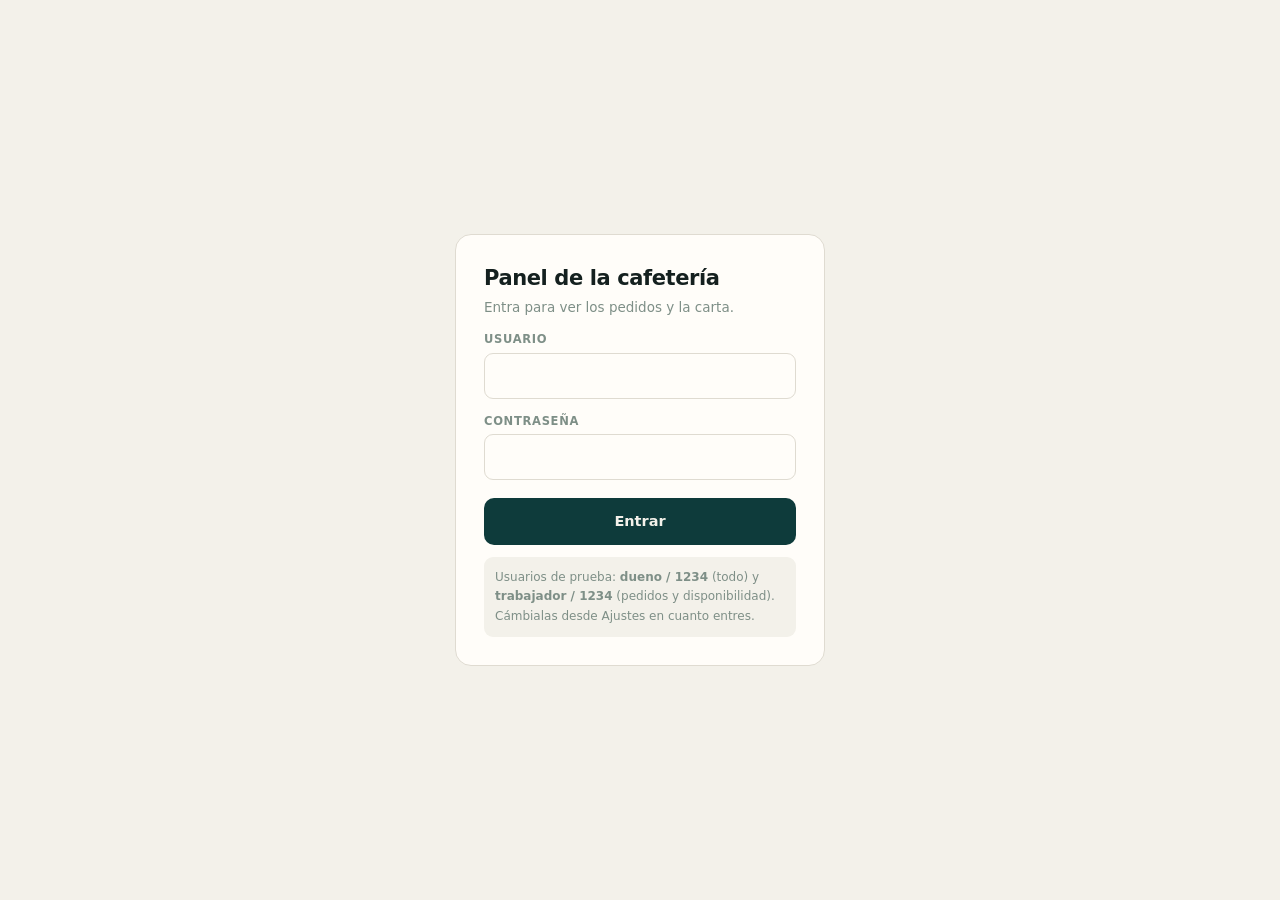
==== admin.html @ 5972f3ab "Carta y pedidos por QR para cafetería Cliente sin login (mesa desde el QR, carrito, dividir cuenta a" ====
<!DOCTYPE html>
<html lang="es">
<head>
<meta charset="utf-8">
<meta name="viewport" content="width=device-width,initial-scale=1,viewport-fit=cover">
<meta name="theme-color" content="#0E3B3B">
<meta name="robots" content="noindex">
<title>Panel · Cafetería</title>
<link rel="icon" href="data:image/svg+xml,<svg xmlns='http://www.w3.org/2000/svg' viewBox='0 0 100 100'><text y='.9em' font-size='90'>📋</text></svg>">
<style>
*{box-sizing:border-box;-webkit-tap-highlight-color:transparent;margin:0;padding:0}
:root{
  --bone:#F3F1EA; --ink:#14201F; --petrol:#0E3B3B; --mamey:#D8552A; --sage:#7E8F87;
  --line:#DFDBD1; --card:#FFFDF9; --ok:#2F6B4F; --warn:#C98A14; --bad:#B23A2A;
}
body.dark{--bone:#101715;--ink:#E8EDEA;--petrol:#0B2B2B;--sage:#8FA39B;--line:#243029;--card:#17201D}
body{background:var(--bone);color:var(--ink);
  font:15px/1.45 system-ui,-apple-system,"Segoe UI",Roboto,sans-serif;padding-bottom:86px}
button,input,select,textarea{font:inherit;color:inherit}
button{background:none;border:0;cursor:pointer}
input,select,textarea{width:100%;padding:11px 12px;border:1px solid var(--line);border-radius:9px;
  background:var(--card)}
label{display:block;font-size:11.5px;font-weight:700;color:var(--sage);margin:14px 0 5px;
  letter-spacing:.7px;text-transform:uppercase}
.hide{display:none!important}
:focus-visible{outline:2.5px solid var(--mamey);outline-offset:2px}

header{position:sticky;top:0;z-index:30;background:var(--petrol);color:#F3F1EA;
  padding:calc(11px + env(safe-area-inset-top)) 14px 11px;display:flex;align-items:center;gap:10px}
header h1{font-size:16px;font-weight:650;flex:1;letter-spacing:-.2px}
header .who{font-size:11px;color:#BFD4CE}
.hb{width:35px;height:35px;border-radius:9px;background:#ffffff14;display:grid;place-items:center;font-size:15px}
.wrap{padding:16px;max-width:900px;margin:0 auto}
.card{background:var(--card);border:1px solid var(--line);border-radius:12px;padding:16px;margin-bottom:12px}
h2{font-size:12px;font-weight:700;letter-spacing:1.2px;text-transform:uppercase;color:var(--petrol);margin-bottom:12px}
body.dark h2{color:#7FBDAE}

.kpis{display:grid;grid-template-columns:1fr 1fr;gap:10px;margin-bottom:12px}
.kpi{background:var(--card);border:1px solid var(--line);border-radius:12px;padding:14px}
.kpi b{display:block;font-size:27px;font-weight:740;letter-spacing:-1px;font-variant-numeric:tabular-nums;line-height:1.1}
.kpi span{font-size:10.5px;color:var(--sage);text-transform:uppercase;font-weight:700;letter-spacing:.8px}
.kpi.money b{color:var(--mamey);font-size:21px}

.b{padding:13px;border-radius:10px;font-weight:620;text-align:center;display:block;width:100%;font-size:14.5px}
.b.pri{background:var(--petrol);color:#F3F1EA}
.b.go{background:var(--mamey);color:#fff}
.b.ok{background:var(--ok);color:#fff}
.b.warn{background:var(--warn);color:#fff}
.b.sec{background:var(--bone);border:1px solid var(--line)}
.b.bad{background:var(--bad);color:#fff}
.row{display:flex;gap:9px}.row>*{flex:1}

/* PEDIDOS */
.ped{background:var(--card);border:1px solid var(--line);border-left:5px solid var(--sage);
  border-radius:11px;margin-bottom:10px;overflow:hidden}
.ped.nuevo{border-left-color:var(--bad)} .ped.preparando{border-left-color:var(--warn)}
.ped.listo{border-left-color:var(--ok)}  .ped.entregado{border-left-color:#B9B3A8;opacity:.6}
.ph{padding:13px 14px;display:flex;align-items:center;gap:11px}
.ph .m{font-size:17px;font-weight:720;letter-spacing:-.3px}
.ph .t{font-size:11.5px;color:var(--sage);margin-top:1px}
.st{margin-left:auto;font-size:10.5px;font-weight:750;padding:4px 9px;border-radius:5px;
  text-transform:uppercase;letter-spacing:.6px}
.st.nuevo{background:#B23A2A1a;color:var(--bad)} .st.preparando{background:#C98A141a;color:#8A5E07}
.st.listo{background:#2F6B4F1a;color:var(--ok)}  .st.entregado{background:#8881;color:var(--sage)}
.pb{padding:0 14px 14px}
.li{display:flex;justify-content:space-between;gap:10px;font-size:13.5px;padding:3px 0;
  font-variant-numeric:tabular-nums}
.cta{margin-top:9px;padding:10px 11px;background:var(--bone);border-radius:9px}
.cta>b{font-size:12.5px;display:block;margin-bottom:4px}
.tt{display:flex;justify-content:space-between;font-weight:740;font-size:18px;margin-top:11px;
  padding-top:10px;border-top:2px solid var(--line);font-variant-numeric:tabular-nums}

/* PRODUCTOS */
.pr{display:flex;gap:11px;align-items:center;background:var(--card);border:1px solid var(--line);
  border-radius:10px;padding:10px;margin-bottom:8px}
.pr .th{width:44px;height:44px;border-radius:9px;background:var(--bone);display:grid;place-items:center;
  font-size:21px;overflow:hidden;flex:0 0 auto}
.pr .th img{width:100%;height:100%;object-fit:cover}
.pr .in{flex:1;min-width:0}
.pr .in b{display:block;font-size:14px;font-weight:600;white-space:nowrap;overflow:hidden;text-overflow:ellipsis}
.pr .in span{font-size:12px;color:var(--sage);font-variant-numeric:tabular-nums}
.sw{width:46px;height:27px;border-radius:99px;background:#CBC7BD;position:relative;flex:0 0 auto;transition:.18s}
.sw.on{background:var(--ok)}
.sw i{position:absolute;top:3px;left:3px;width:21px;height:21px;border-radius:50%;background:#fff;transition:.18s}
.sw.on i{left:22px}
.mini{width:34px;height:34px;border-radius:9px;background:var(--bone);display:grid;place-items:center;flex:0 0 auto}
.grp{font-size:11.5px;font-weight:700;letter-spacing:1px;text-transform:uppercase;color:var(--sage);
  margin:18px 0 8px}

/* LOGIN */
.login{position:fixed;inset:0;z-index:100;background:var(--bone);display:grid;place-items:center;padding:22px}
.login .box{background:var(--card);border:1px solid var(--line);border-radius:16px;padding:28px;width:100%;max-width:370px}
.login h2{font-size:21px;font-weight:720;letter-spacing:-.4px;text-transform:none;margin:0 0 4px;color:var(--ink)}
.login p{color:var(--sage);font-size:13.5px;margin-bottom:6px}
.err{background:#B23A2A14;color:var(--bad);padding:10px;border-radius:9px;font-size:13px;margin-top:12px}
.note{font-size:12px;color:var(--sage);background:var(--bone);padding:11px;border-radius:9px;margin-top:12px;line-height:1.6}

nav{position:fixed;bottom:0;left:0;right:0;background:var(--card);border-top:1px solid var(--line);
  display:flex;z-index:30;padding-bottom:env(safe-area-inset-bottom)}
nav button{flex:1;padding:9px 2px;font-size:9.5px;color:var(--sage);display:flex;flex-direction:column;
  align-items:center;gap:3px;font-weight:650;letter-spacing:.2px}
nav button i{font-size:18px;font-style:normal}
nav button.on{color:var(--mamey)}

.ov{position:fixed;inset:0;background:#14201FA6;z-index:89}
.sheetw{position:fixed;inset:0;z-index:90;display:flex;align-items:flex-end;justify-content:center;
  pointer-events:none}
.sheet{pointer-events:auto;background:var(--card);width:100%;max-width:560px;border-radius:16px 16px 0 0;
  padding:22px 18px calc(22px + env(safe-area-inset-bottom));max-height:92vh;overflow-y:auto}
.sheet h3{font-size:19px;font-weight:700;margin-bottom:6px}
.chips{display:flex;flex-wrap:wrap;gap:7px;margin-top:8px}
.cc{padding:7px 11px;border-radius:7px;background:var(--bone);font-size:13px;display:flex;gap:8px;align-items:center}
.toast{position:fixed;left:50%;bottom:98px;transform:translateX(-50%);background:var(--ink);color:var(--bone);
  padding:11px 18px;border-radius:9px;z-index:200;font-size:13.5px;box-shadow:0 6px 20px #0004}
body.dark .toast{background:#E8EDEA;color:#101715}

.qrgrid{display:grid;grid-template-columns:repeat(auto-fill,minmax(148px,1fr));gap:12px}
.qrc{background:#fff;color:#000;border:2px solid #111;border-radius:10px;padding:13px;text-align:center}
.qrc img{width:100%;max-width:138px;margin:0 auto}
.qrc b{display:block;font-size:16px;font-weight:750;margin-top:7px;letter-spacing:-.3px}
.qrc em{font-style:normal;display:block;font-size:10.5px;color:#444;margin-top:3px}
.qrc small{display:block;font-size:8.5px;color:#888;word-break:break-all;margin-top:5px}
@media print{
  body{background:#fff;padding:0}
  header,nav,.noprint{display:none!important}
  .wrap{padding:0;max-width:none}
  .qrgrid{grid-template-columns:repeat(2,1fr);gap:16px}
  .qrc{break-inside:avoid;page-break-inside:avoid}
}
</style>
</head>
<body>

<div class="login" id="login">
  <div class="box">
    <h2>Panel de la cafetería</h2>
    <p>Entra para ver los pedidos y la carta.</p>
    <label for="lu">Usuario</label><input id="lu" autocapitalize="none" autocomplete="username">
    <label for="lp">Contraseña</label><input id="lp" type="password" autocomplete="current-password">
    <div style="height:18px"></div>
    <button class="b pri" onclick="entrar()" id="lbtn">Entrar</button>
    <div class="err hide" id="lerr"></div>
    <div class="note">Usuarios de prueba: <b>dueno / 1234</b> (todo) y <b>trabajador / 1234</b> (pedidos y disponibilidad).
    Cámbialas desde Ajustes en cuanto entres.</div>
  </div>
</div>

<header class="hide" id="hdr">
  <div>
    <h1 id="htitle">Pedidos</h1>
    <div class="who" id="hwho"></div>
  </div>
  <button class="hb" onclick="modoOscuro()" aria-label="Modo oscuro">◐</button>
  <button class="hb" onclick="salir()" aria-label="Salir">⏻</button>
</header>

<div class="wrap hide" id="app"></div>
<nav class="hide" id="nav"></nav>
<div id="capas"></div>

<script src="config.js"></script>
<script>
let CFG={},CATS=[],PROD=[],PED=[],MESAS=[],USER=cache.get('user',null);
let tab='pedidos',timer=null;
const cup=n=>Math.round(n||0).toLocaleString('es-CU')+' CUP';
const esc=s=>String(s||'').replace(/[&<>"]/g,m=>({'&':'&amp;','<':'&lt;','>':'&gt;','"':'&quot;'}[m]));
const dueno=()=>USER&&USER.rol==='dueño';
const app=()=>document.getElementById('app');
if(cache.get('dark',false))document.body.classList.add('dark');

/* ═══════════ LOGIN ═══════════ */
async function entrar(){
  const u=document.getElementById('lu').value.trim(),p=document.getElementById('lp').value;
  const e=document.getElementById('lerr'),b=document.getElementById('lbtn');
  e.classList.add('hide');b.textContent='Entrando…';b.disabled=true;
  try{
    const r=await api.rpc('login_admin',{p_usuario:u,p_pass:p});
    if(!r||!r.length){e.textContent='Usuario o contraseña incorrectos.';e.classList.remove('hide');return}
    USER={u:r[0].usuario,rol:r[0].rol,p};cache.set('user',USER);arranca();
  }catch(err){
    const g=cache.get('user',null);
    if(g&&g.u.toLowerCase()===u.toLowerCase()&&g.p===p){USER=g;arranca();toast('Entraste sin conexión')}
    else{e.textContent='No hay conexión y no hay sesión guardada en este equipo.';e.classList.remove('hide')}
  }finally{b.textContent='Entrar';b.disabled=false}
}
function salir(){if(confirm('¿Cerrar sesión?')){cache.del('user');location.reload()}}
function modoOscuro(){document.body.classList.toggle('dark');cache.set('dark',document.body.classList.contains('dark'))}
document.getElementById('lp').addEventListener('keydown',e=>{if(e.key==='Enter')entrar()});

async function arranca(){
  document.getElementById('login').classList.add('hide');
  ['hdr','app','nav'].forEach(i=>document.getElementById(i).classList.remove('hide'));
  document.getElementById('hwho').textContent=USER.u+' · '+USER.rol;
  await bajar();
  ir(dueno()?'inicio':'pedidos');
  clearInterval(timer);
  timer=setInterval(()=>{if(document.visibilityState==='visible'&&navigator.onLine)refrescar()},6000);
}
async function bajar(){
  try{
    const [c,ct,pr,pd,ms]=await Promise.all([
      api.get('config?id=eq.1&select=datos'),
      api.get('categorias?select=nombre&order=orden'),
      api.get('productos?select=id,nombre,descripcion,precio,precio2,categoria,emoji,disponible,orden,img_v&order=categoria,orden'),
      api.get('pedidos?select=*&order=creado.desc&limit=80'),
      api.get('mesas?select=*&order=n')
    ]);
    CFG=c[0]?c[0].datos:{};CATS=ct.map(x=>x.nombre);PROD=pr;PED=pd;MESAS=ms;
    cache.set('a_cfg',CFG);cache.set('a_cats',CATS);cache.set('a_prod',PROD);cache.set('a_mesas',MESAS);
    return true;
  }catch(e){
    CFG=cache.get('a_cfg',{});CATS=cache.get('a_cats',[]);PROD=cache.get('a_prod',[]);MESAS=cache.get('a_mesas',[]);
    return false;
  }
}
async function refrescar(){
  try{PED=await api.get('pedidos?select=*&order=creado.desc&limit=80');if(tab==='pedidos'||tab==='inicio')dibuja()}catch(e){}
}
function nav(){
  const items=dueno()
    ?[['inicio','◉','Inicio'],['pedidos','🧾','Pedidos'],['carta','📋','Carta'],['tienda','⚙','Ajustes'],['qrs','▦','Mesas']]
    :[['pedidos','🧾','Pedidos'],['carta','📋','Disponible']];
  document.getElementById('nav').innerHTML=items.map(([k,i,t])=>
    '<button class="'+(tab===k?'on':'')+'" onclick="ir(\''+k+'\')"><i>'+i+'</i>'+t+'</button>').join('');
}
function ir(t){tab=t;nav();dibuja();scrollTo(0,0)}
function dibuja(){
  const T={inicio:'Resumen de hoy',pedidos:'Pedidos en vivo',carta:dueno()?'Carta':'Disponibilidad',
           tienda:'Ajustes',qrs:'Mesas y QR'};
  document.getElementById('htitle').textContent=T[tab]||'';
  ({inicio:vInicio,pedidos:vPedidos,carta:vCarta,tienda:vTienda,qrs:vQRs})[tab]();
}

/* ═══════════ INICIO ═══════════ */
const esHoy=p=>new Date(p.creado).toDateString()===new Date().toDateString();
function vInicio(){
  const hoy=PED.filter(esHoy);
  const vendido=hoy.reduce((a,p)=>a+ +p.total,0);
  const agot=PROD.filter(p=>!p.disponible);
  const act=PED.filter(p=>p.estado!=='entregado');
  const c={};hoy.forEach(p=>(p.items||[]).forEach(i=>c[i.n]=(c[i.n]||0)+i.q));
  const top=Object.entries(c).sort((a,b)=>b[1]-a[1]).slice(0,6);
  app().innerHTML=
  '<div class="kpis">'+
   '<div class="kpi"><span>Pedidos hoy</span><b>'+hoy.length+'</b></div>'+
   '<div class="kpi money"><span>Vendido hoy</span><b>'+cup(vendido)+'</b></div>'+
   '<div class="kpi"><span>Sin entregar</span><b>'+act.length+'</b></div>'+
   '<div class="kpi"><span>Agotados</span><b>'+agot.length+'</b></div>'+
  '</div>'+
  (CFG.tasa>0?'<div class="card" style="padding:12px 16px"><div class="li"><span>Equivale a</span><b>≈ '+(vendido/CFG.tasa).toFixed(2)+' '+CFG.moneda2+'</b></div></div>':'')+
  '<div class="card"><h2>Lo más pedido hoy</h2>'+
   (top.length?top.map(([n,q])=>'<div class="li"><span>'+esc(n)+'</span><b>'+q+'</b></div>').join('')
             :'<div style="color:var(--sage);font-size:13.5px">Todavía no hay ventas hoy.</div>')+'</div>'+
  (agot.length?'<div class="card"><h2>Se acabaron</h2>'+agot.map(p=>
    '<div class="li"><span>'+esc(p.nombre)+'</span><button class="mini" onclick="dispo('+p.id+')" aria-label="Volver a activar">↺</button></div>').join('')+'</div>':'')+
  '<div class="card"><h2>Últimos pedidos</h2>'+(PED.slice(0,3).map(pedHTML).join('')||'<div style="color:var(--sage);font-size:13.5px">Sin pedidos.</div>')+'</div>';
}

/* ═══════════ PEDIDOS ═══════════ */
function vPedidos(){
  const act=PED.filter(p=>p.estado!=='entregado'),ent=PED.filter(p=>p.estado==='entregado').slice(0,15);
  app().innerHTML=
   '<div class="card" style="padding:11px 14px;font-size:12.5px;color:var(--sage)">Se actualiza solo cada 6 segundos.</div>'+
   '<div class="grp">Activos · '+act.length+'</div>'+
   (act.map(pedHTML).join('')||'<div class="card" style="color:var(--sage);font-size:13.5px">Ningún pedido pendiente ahora mismo.</div>')+
   (ent.length?'<div class="grp">Entregados</div>'+ent.map(pedHTML).join(''):'');
}
function pedHTML(p){
  const h=new Date(p.creado).toLocaleTimeString('es-CU',{hour:'2-digit',minute:'2-digit'});
  const ctas=(p.cuentas||[]).map(c=>'<div class="cta"><b>'+esc(c.nombre)+'</b>'+
    (c.items||[]).map(i=>'<div class="li"><span>'+i.q+'× '+esc(i.n)+'</span><span>'+cup(i.q*i.p)+'</span></div>').join('')+
    '<div class="li" style="font-weight:720;border-top:1px solid var(--line);margin-top:5px;padding-top:5px">'+
    '<span>Total</span><span>'+cup(c.total)+'</span></div></div>').join('');
  const b=[];
  if(p.estado==='nuevo')b.push('<button class="b warn" onclick="estado('+p.id+',\'preparando\')">Preparando</button>');
  if(p.estado==='preparando')b.push('<button class="b ok" onclick="estado('+p.id+',\'listo\')">Listo</button>');
  if(p.estado==='listo')b.push('<button class="b sec" onclick="estado('+p.id+',\'entregado\')">Entregado</button>');
  return '<article class="ped '+p.estado+'">'+
   '<div class="ph"><div><div class="m">Mesa '+esc(p.mesa)+'</div>'+
   '<div class="t">'+h+(p.dividido?' · '+(p.cuentas||[]).length+' cuentas':'')+'</div></div>'+
   '<span class="st '+p.estado+'">'+p.estado+'</span></div>'+
   '<div class="pb">'+ctas+'<div class="tt"><span>Total</span><span>'+cup(p.total)+'</span></div>'+
   (b.length?'<div class="row" style="margin-top:11px">'+b.join('')+'</div>':'')+'</div></article>';
}
async function estado(id,e){
  const p=PED.find(x=>x.id==id); if(p)p.estado=e; dibuja();
  try{await api.patch('pedidos?id=eq.'+id,{estado:e})}catch(err){toast('Sin conexión, no se guardó');refrescar()}
}

/* ═══════════ CARTA ═══════════ */
function vCarta(){
  app().innerHTML=
   (dueno()?'<button class="b pri" onclick="editar()">Agregar producto</button>'+
            '<div style="height:8px"></div><button class="b sec" onclick="editCats()">Categorías</button>'
           :'<div class="card" style="padding:12px 14px;font-size:13px;color:var(--sage)">Marca lo que se acabó. Para cambiar precios o crear productos entra como dueño.</div>')+
   '<div class="row" style="margin-top:10px"><button class="b sec" onclick="todos(true)">Activar todo</button>'+
   '<button class="b sec" onclick="todos(false)">Agotar todo</button></div>'+
   CATS.map(c=>{const l=PROD.filter(p=>p.categoria===c);
     return l.length?'<div class="grp">'+esc(c)+' · '+l.length+'</div>'+l.map(prHTML).join(''):''}).join('')+
   (()=>{const s=PROD.filter(p=>!CATS.includes(p.categoria));
     return s.length?'<div class="grp">Sin categoría</div>'+s.map(prHTML).join(''):''})();
}
function prHTML(p){
  const k='img_'+p.id+'_'+p.img_v,g=cache.get(k,null);
  const ref=CFG.tasa>0?' · ≈'+(p.precio/CFG.tasa).toFixed(2)+' '+CFG.moneda2:'';
  return '<div class="pr"><div class="th">'+(g?'<img src="'+g+'" alt="">':(p.emoji||'🍽️'))+'</div>'+
   '<div class="in"><b>'+esc(p.nombre)+'</b><span>'+cup(p.precio)+ref+'</span></div>'+
   (dueno()?'<button class="mini" onclick="editar('+p.id+')" aria-label="Editar">✎</button>'+
            '<button class="mini" onclick="borrar('+p.id+')" aria-label="Eliminar">🗑</button>':'')+
   '<div class="sw '+(p.disponible?'on':'')+'" onclick="dispo('+p.id+')" role="switch" aria-checked="'+!!p.disponible+'" tabindex="0"><i></i></div></div>';
}
async function dispo(id){
  const p=PROD.find(x=>x.id==id);p.disponible=!p.disponible;dibuja();
  try{await api.patch('productos?id=eq.'+id,{disponible:p.disponible})}catch(e){toast('Sin conexión')}
}
async function todos(v){
  PROD.forEach(p=>p.disponible=v);dibuja();
  try{await api.patch('productos?id=gt.0',{disponible:v})}catch(e){toast('Sin conexión')}
}
async function borrar(id){
  const p=PROD.find(x=>x.id==id);
  if(!confirm('¿Eliminar «'+p.nombre+'» de la carta?'))return;
  try{await api.del('productos?id=eq.'+id);PROD=PROD.filter(x=>x.id!=id);dibuja();toast('Eliminado')}
  catch(e){toast('No se pudo eliminar')}
}
function hoja(html){
  const w=document.createElement('div');
  w.innerHTML='<div class="ov"></div><div class="sheetw"><div class="sheet">'+html+'</div></div>';
  document.getElementById('capas').appendChild(w);
  w.querySelector('.ov').onclick=()=>w.remove();
  w.cerrar=()=>w.remove();return w;
}
function editar(id){
  const p=id?PROD.find(x=>x.id==id):{nombre:'',descripcion:'',precio:'',precio2:'',categoria:CATS[0]||'',emoji:'☕',disponible:true,img_v:0};
  const k='img_'+p.id+'_'+p.img_v,prev=cache.get(k,null);
  const w=hoja('<h3>'+(id?'Editar producto':'Nuevo producto')+'</h3>'+
   '<label>Foto (opcional)</label>'+
   '<div class="row" style="align-items:center"><div id="pv" class="th" style="width:62px;height:62px;border-radius:10px;background:var(--bone);display:grid;place-items:center;font-size:28px;overflow:hidden;flex:0 0 auto">'+
     (prev?'<img src="'+prev+'" style="width:100%;height:100%;object-fit:cover">':esc(p.emoji))+'</div>'+
   '<input type="file" accept="image/*" id="f" style="padding:8px"></div>'+
   '<div class="note">Sin foto se usa el emoji. Las fotos se reducen antes de subir para que la carta abra rápido.</div>'+
   '<label>Emoji</label><input id="emoji" value="'+esc(p.emoji)+'" maxlength="4">'+
   '<label>Nombre</label><input id="nombre" value="'+esc(p.nombre)+'">'+
   '<label>Ingredientes o descripción</label><input id="descripcion" value="'+esc(p.descripcion)+'">'+
   '<label>Precio en CUP</label><input id="precio" type="number" inputmode="numeric" value="'+p.precio+'">'+
   '<label>Precio en '+(CFG.moneda2||'USD')+' (opcional)</label><input id="precio2" type="number" step="0.01" value="'+(p.precio2||'')+'">'+
   '<label>Categoría</label><select id="categoria">'+CATS.map(c=>'<option'+(c===p.categoria?' selected':'')+'>'+esc(c)+'</option>').join('')+'</select>'+
   '<label>Estado</label><select id="disponible"><option value="1"'+(p.disponible?' selected':'')+'>Disponible</option><option value="0"'+(p.disponible?'':' selected')+'>Agotado</option></select>'+
   '<div style="height:18px"></div><div class="row"><button class="b sec" id="x">Cancelar</button><button class="b pri" id="s">Guardar</button></div>');
  let img=null;
  w.querySelector('#f').onchange=ev=>{
    const file=ev.target.files[0];if(!file)return;
    const r=new FileReader();
    r.onload=()=>{const im=new Image();im.onload=()=>{
      const c=document.createElement('canvas'),M=420,s=Math.min(1,M/Math.max(im.width,im.height));
      c.width=im.width*s;c.height=im.height*s;c.getContext('2d').drawImage(im,0,0,c.width,c.height);
      img=c.toDataURL('image/jpeg',.6);
      w.querySelector('#pv').innerHTML='<img src="'+img+'" style="width:100%;height:100%;object-fit:cover">';
    };im.src=r.result};
    r.readAsDataURL(file);
  };
  w.querySelector('#x').onclick=w.cerrar;
  w.querySelector('#s').onclick=async()=>{
    const v=i=>w.querySelector('#'+i).value;
    if(!v('nombre').trim())return toast('Falta el nombre');
    const body={nombre:v('nombre').trim(),descripcion:v('descripcion').trim(),precio:+v('precio')||0,
      precio2:+v('precio2')||0,categoria:v('categoria'),emoji:v('emoji')||'🍽️',disponible:v('disponible')==='1'};
    const btn=w.querySelector('#s');btn.textContent='Guardando…';btn.disabled=true;
    try{
      let pid=id;
      if(id){await api.patch('productos?id=eq.'+id,body)}
      else{body.orden=PROD.filter(x=>x.categoria===body.categoria).length+1;
           const r=await api.add('productos',[body]);pid=r[0].id}
      if(img){
        await api.upsert('producto_img',[{producto_id:pid,data:img}]);
        const nv=(id?(p.img_v||0):0)+1;
        await api.patch('productos?id=eq.'+pid,{img_v:nv});
        cache.set('img_'+pid+'_'+nv,img);
      }
      await bajar();w.cerrar();dibuja();toast(id?'Guardado':'Producto agregado');
    }catch(e){toast('No se pudo guardar. Revisa la conexión.');btn.textContent='Guardar';btn.disabled=false}
  };
}
function editCats(){
  const w=hoja('<h3>Categorías</h3><div id="cl"></div>'+
   '<label>Nueva</label><div class="row"><input id="nc" placeholder="Ej: Pizzas"><button class="b pri" style="flex:0 0 96px" id="ad">Crear</button></div>'+
   '<div style="height:16px"></div><button class="b sec" id="x">Cerrar</button>');
  const draw=()=>{
    w.querySelector('#cl').innerHTML='<div class="chips">'+CATS.map((c,i)=>
     '<span class="cc">'+esc(c)+'<button data-r="'+i+'" aria-label="Renombrar">✎</button><button data-d="'+i+'" aria-label="Eliminar">✕</button></span>').join('')+'</div>';
    w.querySelectorAll('[data-r]').forEach(b=>b.onclick=async()=>{
      const old=CATS[b.dataset.r],n=prompt('Nuevo nombre:',old);if(!n||n===old)return;
      try{await api.patch('categorias?nombre=eq.'+encodeURIComponent(old),{nombre:n.trim()});
          await api.patch('productos?categoria=eq.'+encodeURIComponent(old),{categoria:n.trim()});
          await bajar();draw();dibuja()}catch(e){toast('No se pudo renombrar')}
    });
    w.querySelectorAll('[data-d]').forEach(b=>b.onclick=async()=>{
      const c=CATS[b.dataset.d];
      if(PROD.some(p=>p.categoria===c)&&!confirm('Hay productos en «'+c+'». ¿Eliminar la categoría igual?'))return;
      try{await api.del('categorias?nombre=eq.'+encodeURIComponent(c));await bajar();draw();dibuja()}
      catch(e){toast('No se pudo eliminar')}
    });
  };
  draw();
  w.querySelector('#ad').onclick=async()=>{
    const v=w.querySelector('#nc').value.trim();if(!v)return;
    try{await api.add('categorias',[{nombre:v,orden:CATS.length+1}]);w.querySelector('#nc').value='';
        await bajar();draw();dibuja()}catch(e){toast('Ya existe o no hay conexión')}
  };
  w.querySelector('#x').onclick=w.cerrar;
}

/* ═══════════ AJUSTES ═══════════ */
function vTienda(){
  const f=(id,lab,val,type)=>'<label for="t_'+id+'">'+lab+'</label><input id="t_'+id+'" '+(type||'')+' value="'+esc(val)+'">';
  app().innerHTML=
  '<div class="card"><h2>Datos de la cafetería</h2>'+
   f('nombre','Nombre',CFG.nombre||'')+f('emoji','Emoji',CFG.emoji||'☕')+
   f('dir','Dirección',CFG.dir||'')+f('hora','Horario que ve el cliente',CFG.hora||'')+
   '<div class="row">'+
     '<div>'+f('abre','Abre',CFG.abre||'08:00','type="time"')+'</div>'+
     '<div>'+f('cierra','Cierra',CFG.cierra||'20:00','type="time"')+'</div></div>'+
   f('wa','WhatsApp de soporte',CFG.wa||'')+f('tel','Teléfono',CFG.tel||'')+
   f('cerrado','Mensaje cuando está cerrado',CFG.cerrado||'')+
   '<label for="t_forzar">Cerrar la tienda ahora</label><select id="t_forzar">'+
     '<option value="0"'+(CFG.forzarCerrado?'':' selected')+'>No, seguir el horario</option>'+
     '<option value="1"'+(CFG.forzarCerrado?' selected':'')+'>Sí, cerrado por hoy</option></select>'+
   '<div style="height:16px"></div><button class="b pri" onclick="guardaTienda()">Guardar cambios</button></div>'+

  '<div class="card"><h2>Tasa de cambio</h2>'+
   '<div class="row"><div>'+f('m2','Moneda',CFG.moneda2||'USD')+'</div>'+
   '<div>'+f('tasa','1 '+(CFG.moneda2||'USD')+' = ? CUP',CFG.tasa||0,'type="number"')+'</div></div>'+
   '<div class="note">Solo como referencia bajo cada precio. El precio oficial siempre es el CUP.</div>'+
   '<div style="height:14px"></div><button class="b pri" onclick="guardaTasa()">Guardar tasa</button></div>'+

  '<div class="card"><h2>Usuarios</h2><div id="ul" style="color:var(--sage);font-size:13.5px">Cargando…</div>'+
   '<div style="height:12px"></div><button class="b sec" onclick="nuevoUsuario()">Agregar usuario</button>'+
   '<div style="height:8px"></div><button class="b sec" onclick="cambiarPass()">Cambiar mi contraseña</button></div>'+

  '<div class="card"><h2>Datos</h2><button class="b sec" onclick="copia()">Descargar copia de seguridad</button></div>';
  listaUsuarios();
}
async function listaUsuarios(){
  try{const u=await api.rpc('listar_usuarios');
    document.getElementById('ul').innerHTML=u.map(x=>'<div class="li"><span>'+esc(x.usuario)+'</span><b>'+esc(x.rol)+'</b></div>').join('');
  }catch(e){document.getElementById('ul').textContent='Sin conexión.'}
}
async function guardaCfg(){
  try{await api.patch('config?id=eq.1',{datos:CFG});cache.set('a_cfg',CFG);toast('Guardado');dibuja()}
  catch(e){toast('No se pudo guardar')}
}
function guardaTienda(){
  const v=i=>document.getElementById('t_'+i).value;
  Object.assign(CFG,{nombre:v('nombre'),emoji:v('emoji'),dir:v('dir'),hora:v('hora'),abre:v('abre'),
    cierra:v('cierra'),wa:v('wa').replace(/\D/g,''),tel:v('tel').replace(/\D/g,''),
    cerrado:v('cerrado'),forzarCerrado:v('forzar')==='1'});
  guardaCfg();
}
function guardaTasa(){
  CFG.moneda2=document.getElementById('t_m2').value||'USD';
  CFG.tasa=+document.getElementById('t_tasa').value||0;guardaCfg();
}
async function cambiarPass(){
  const a=prompt('Tu contraseña actual:');if(!a)return;
  const n=prompt('Nueva contraseña:');if(!n)return;
  try{const ok=await api.rpc('cambiar_pass',{p_usuario:USER.u,p_actual:a,p_nueva:n});
    if(ok){USER.p=n;cache.set('user',USER);toast('Contraseña cambiada')}else toast('La actual no coincide')}
  catch(e){toast('Sin conexión')}
}
async function nuevoUsuario(){
  const mia=prompt('Confirma TU contraseña:');if(!mia)return;
  const u=prompt('Nuevo usuario:');if(!u)return;
  const p=prompt('Su contraseña:');if(!p)return;
  const rol=confirm('¿Será dueño? (Cancelar = trabajador)')?'dueño':'trabajador';
  try{const ok=await api.rpc('crear_usuario',{p_admin:USER.u,p_admin_pass:mia,p_nuevo:u.trim(),p_pass:p,p_rol:rol});
    toast(ok?'Usuario creado':'No tienes permiso o la contraseña no coincide');listaUsuarios()}
  catch(e){toast('Sin conexión')}
}
function copia(){
  const a=document.createElement('a');
  a.href=URL.createObjectURL(new Blob([JSON.stringify({CFG,CATS,PROD,PED,MESAS},null,1)],{type:'application/json'}));
  a.download='cafeteria-'+new Date().toISOString().slice(0,10)+'.json';a.click();
}

/* ═══════════ MESAS Y QR ═══════════ */
function vQRs(){
  const base=CFG.baseURL||location.origin+location.pathname.replace(/admin\.html$/,'');
  app().innerHTML=
  '<div class="card noprint"><h2>Mesas y QR</h2>'+
   '<label for="q_url">Dirección de la carta</label><input id="q_url" value="'+esc(base)+'">'+
   '<div class="note">Cada QR abrirá <b>'+esc(base.replace(/\/$/,''))+'/mesa/4</b> y la mesa queda fijada sola.</div>'+
   '<label for="q_n">Cantidad de mesas</label>'+
   '<div class="row"><input id="q_n" type="number" min="1" max="60" value="'+MESAS.length+'">'+
   '<button class="b pri" style="flex:0 0 108px" onclick="setMesas()">Aplicar</button></div>'+
   '<div style="height:12px"></div>'+
   MESAS.map(m=>'<div class="pr"><div class="th">'+m.n+'</div><div class="in">'+
     '<input value="'+esc(m.nombre)+'" onchange="renMesa('+m.n+',this.value)" aria-label="Nombre de la mesa '+m.n+'"></div></div>').join('')+
   '<div style="height:12px"></div><button class="b go" onclick="genQR()">Generar e imprimir los QR</button>'+
   '<div class="note">Se abre el diálogo de impresión: elige <b>Guardar como PDF</b> si quieres el archivo. Necesitas internet solo la primera vez.</div>'+
  '</div><div id="qrbox"></div>';
}
async function setMesas(){
  const n=Math.max(1,Math.min(60,+document.getElementById('q_n').value||1));
  const filas=Array.from({length:n},(_,i)=>({n:i+1,nombre:(MESAS[i]&&MESAS[i].nombre)||'Mesa '+(i+1)}));
  try{
    await api.upsert('mesas',filas);
    if(MESAS.length>n)await api.del('mesas?n=gt.'+n);
    await bajar();dibuja();toast('Mesas actualizadas');
  }catch(e){toast('No se pudo guardar')}
}
async function renMesa(n,v){try{await api.patch('mesas?n=eq.'+n,{nombre:v});MESAS.find(m=>m.n==n).nombre=v}catch(e){toast('Sin conexión')}}
function genQR(){
  CFG.baseURL=document.getElementById('q_url').value.replace(/\/$/,'');
  api.patch('config?id=eq.1',{datos:CFG}).catch(()=>{});
  document.getElementById('qrbox').innerHTML=
   '<h2 style="margin:18px 0 12px">'+esc(CFG.nombre||'Cafetería')+' · códigos por mesa</h2><div class="qrgrid">'+
   MESAS.map(m=>{const u=CFG.baseURL+'/mesa/'+m.n;
     return '<div class="qrc"><img src="https://api.qrserver.com/v1/create-qr-code/?size=320x320&margin=0&data='+
       encodeURIComponent(u)+'" alt="QR de '+esc(m.nombre)+'" loading="lazy">'+
       '<b>'+esc(m.nombre)+'</b><em>Escanea para ver la carta y pedir</em><small>'+esc(u)+'</small></div>'}).join('')+'</div>';
  setTimeout(()=>window.print(),2200);
}

function toast(t){
  const d=document.createElement('div');d.className='toast';d.textContent=t;
  document.body.appendChild(d);setTimeout(()=>d.remove(),2600);
}
if(USER)arranca();
</script>
</body>
</html>
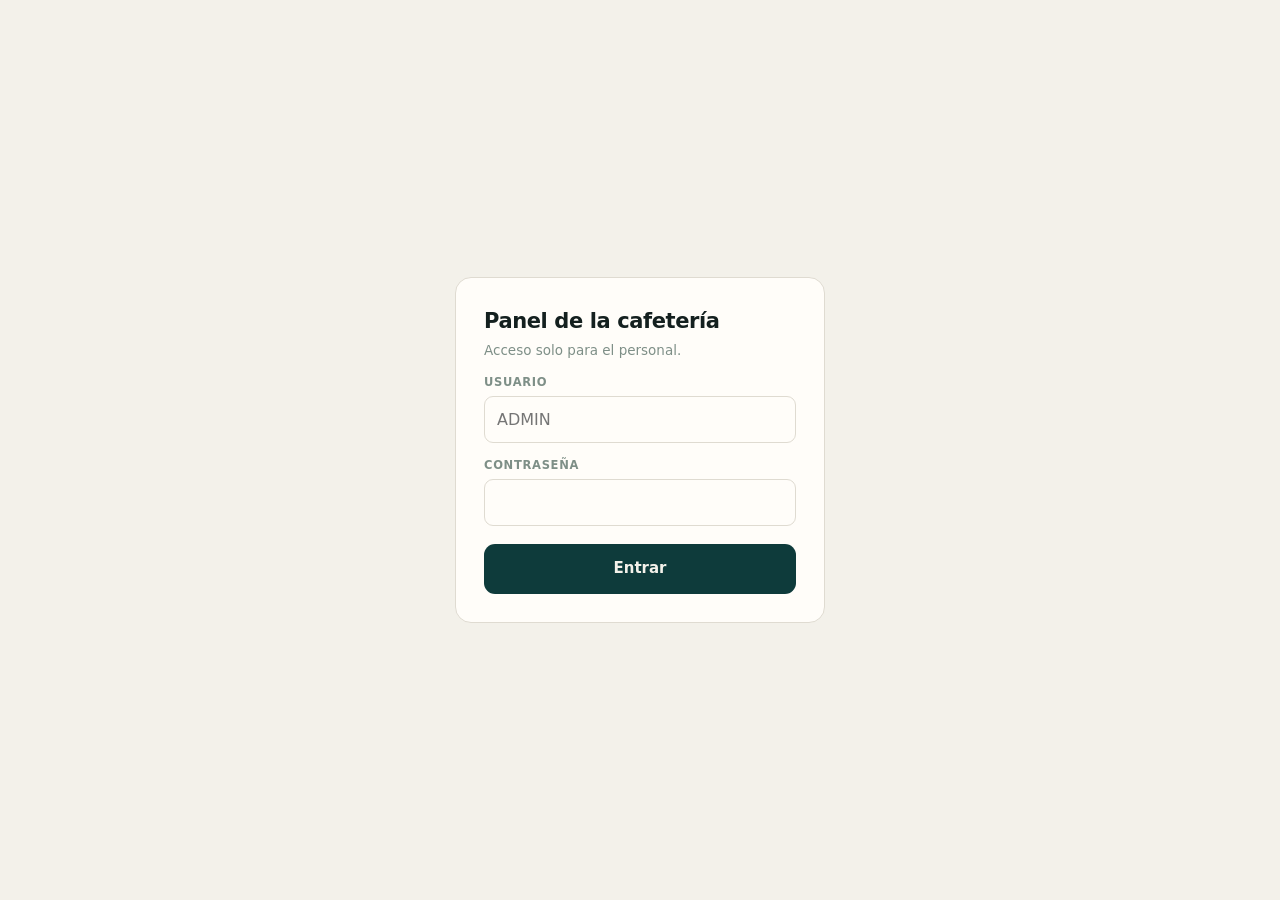
==== commit 171eb35a: "Autenticación real, QR propio y reorganización del repo Seguridad - El panel entra con Supabase Auth" ====
--- a/admin.html
+++ b/admin.html
@@ -4,144 +4,25 @@
 <meta charset="utf-8">
 <meta name="viewport" content="width=device-width,initial-scale=1,viewport-fit=cover">
 <meta name="theme-color" content="#0E3B3B">
-<meta name="robots" content="noindex">
+<meta name="robots" content="noindex,nofollow">
 <title>Panel · Cafetería</title>
 <link rel="icon" href="data:image/svg+xml,<svg xmlns='http://www.w3.org/2000/svg' viewBox='0 0 100 100'><text y='.9em' font-size='90'>📋</text></svg>">
-<style>
-*{box-sizing:border-box;-webkit-tap-highlight-color:transparent;margin:0;padding:0}
-:root{
-  --bone:#F3F1EA; --ink:#14201F; --petrol:#0E3B3B; --mamey:#D8552A; --sage:#7E8F87;
-  --line:#DFDBD1; --card:#FFFDF9; --ok:#2F6B4F; --warn:#C98A14; --bad:#B23A2A;
-}
-body.dark{--bone:#101715;--ink:#E8EDEA;--petrol:#0B2B2B;--sage:#8FA39B;--line:#243029;--card:#17201D}
-body{background:var(--bone);color:var(--ink);
-  font:15px/1.45 system-ui,-apple-system,"Segoe UI",Roboto,sans-serif;padding-bottom:86px}
-button,input,select,textarea{font:inherit;color:inherit}
-button{background:none;border:0;cursor:pointer}
-input,select,textarea{width:100%;padding:11px 12px;border:1px solid var(--line);border-radius:9px;
-  background:var(--card)}
-label{display:block;font-size:11.5px;font-weight:700;color:var(--sage);margin:14px 0 5px;
-  letter-spacing:.7px;text-transform:uppercase}
-.hide{display:none!important}
-:focus-visible{outline:2.5px solid var(--mamey);outline-offset:2px}
-
-header{position:sticky;top:0;z-index:30;background:var(--petrol);color:#F3F1EA;
-  padding:calc(11px + env(safe-area-inset-top)) 14px 11px;display:flex;align-items:center;gap:10px}
-header h1{font-size:16px;font-weight:650;flex:1;letter-spacing:-.2px}
-header .who{font-size:11px;color:#BFD4CE}
-.hb{width:35px;height:35px;border-radius:9px;background:#ffffff14;display:grid;place-items:center;font-size:15px}
-.wrap{padding:16px;max-width:900px;margin:0 auto}
-.card{background:var(--card);border:1px solid var(--line);border-radius:12px;padding:16px;margin-bottom:12px}
-h2{font-size:12px;font-weight:700;letter-spacing:1.2px;text-transform:uppercase;color:var(--petrol);margin-bottom:12px}
-body.dark h2{color:#7FBDAE}
-
-.kpis{display:grid;grid-template-columns:1fr 1fr;gap:10px;margin-bottom:12px}
-.kpi{background:var(--card);border:1px solid var(--line);border-radius:12px;padding:14px}
-.kpi b{display:block;font-size:27px;font-weight:740;letter-spacing:-1px;font-variant-numeric:tabular-nums;line-height:1.1}
-.kpi span{font-size:10.5px;color:var(--sage);text-transform:uppercase;font-weight:700;letter-spacing:.8px}
-.kpi.money b{color:var(--mamey);font-size:21px}
-
-.b{padding:13px;border-radius:10px;font-weight:620;text-align:center;display:block;width:100%;font-size:14.5px}
-.b.pri{background:var(--petrol);color:#F3F1EA}
-.b.go{background:var(--mamey);color:#fff}
-.b.ok{background:var(--ok);color:#fff}
-.b.warn{background:var(--warn);color:#fff}
-.b.sec{background:var(--bone);border:1px solid var(--line)}
-.b.bad{background:var(--bad);color:#fff}
-.row{display:flex;gap:9px}.row>*{flex:1}
-
-/* PEDIDOS */
-.ped{background:var(--card);border:1px solid var(--line);border-left:5px solid var(--sage);
-  border-radius:11px;margin-bottom:10px;overflow:hidden}
-.ped.nuevo{border-left-color:var(--bad)} .ped.preparando{border-left-color:var(--warn)}
-.ped.listo{border-left-color:var(--ok)}  .ped.entregado{border-left-color:#B9B3A8;opacity:.6}
-.ph{padding:13px 14px;display:flex;align-items:center;gap:11px}
-.ph .m{font-size:17px;font-weight:720;letter-spacing:-.3px}
-.ph .t{font-size:11.5px;color:var(--sage);margin-top:1px}
-.st{margin-left:auto;font-size:10.5px;font-weight:750;padding:4px 9px;border-radius:5px;
-  text-transform:uppercase;letter-spacing:.6px}
-.st.nuevo{background:#B23A2A1a;color:var(--bad)} .st.preparando{background:#C98A141a;color:#8A5E07}
-.st.listo{background:#2F6B4F1a;color:var(--ok)}  .st.entregado{background:#8881;color:var(--sage)}
-.pb{padding:0 14px 14px}
-.li{display:flex;justify-content:space-between;gap:10px;font-size:13.5px;padding:3px 0;
-  font-variant-numeric:tabular-nums}
-.cta{margin-top:9px;padding:10px 11px;background:var(--bone);border-radius:9px}
-.cta>b{font-size:12.5px;display:block;margin-bottom:4px}
-.tt{display:flex;justify-content:space-between;font-weight:740;font-size:18px;margin-top:11px;
-  padding-top:10px;border-top:2px solid var(--line);font-variant-numeric:tabular-nums}
-
-/* PRODUCTOS */
-.pr{display:flex;gap:11px;align-items:center;background:var(--card);border:1px solid var(--line);
-  border-radius:10px;padding:10px;margin-bottom:8px}
-.pr .th{width:44px;height:44px;border-radius:9px;background:var(--bone);display:grid;place-items:center;
-  font-size:21px;overflow:hidden;flex:0 0 auto}
-.pr .th img{width:100%;height:100%;object-fit:cover}
-.pr .in{flex:1;min-width:0}
-.pr .in b{display:block;font-size:14px;font-weight:600;white-space:nowrap;overflow:hidden;text-overflow:ellipsis}
-.pr .in span{font-size:12px;color:var(--sage);font-variant-numeric:tabular-nums}
-.sw{width:46px;height:27px;border-radius:99px;background:#CBC7BD;position:relative;flex:0 0 auto;transition:.18s}
-.sw.on{background:var(--ok)}
-.sw i{position:absolute;top:3px;left:3px;width:21px;height:21px;border-radius:50%;background:#fff;transition:.18s}
-.sw.on i{left:22px}
-.mini{width:34px;height:34px;border-radius:9px;background:var(--bone);display:grid;place-items:center;flex:0 0 auto}
-.grp{font-size:11.5px;font-weight:700;letter-spacing:1px;text-transform:uppercase;color:var(--sage);
-  margin:18px 0 8px}
-
-/* LOGIN */
-.login{position:fixed;inset:0;z-index:100;background:var(--bone);display:grid;place-items:center;padding:22px}
-.login .box{background:var(--card);border:1px solid var(--line);border-radius:16px;padding:28px;width:100%;max-width:370px}
-.login h2{font-size:21px;font-weight:720;letter-spacing:-.4px;text-transform:none;margin:0 0 4px;color:var(--ink)}
-.login p{color:var(--sage);font-size:13.5px;margin-bottom:6px}
-.err{background:#B23A2A14;color:var(--bad);padding:10px;border-radius:9px;font-size:13px;margin-top:12px}
-.note{font-size:12px;color:var(--sage);background:var(--bone);padding:11px;border-radius:9px;margin-top:12px;line-height:1.6}
-
-nav{position:fixed;bottom:0;left:0;right:0;background:var(--card);border-top:1px solid var(--line);
-  display:flex;z-index:30;padding-bottom:env(safe-area-inset-bottom)}
-nav button{flex:1;padding:9px 2px;font-size:9.5px;color:var(--sage);display:flex;flex-direction:column;
-  align-items:center;gap:3px;font-weight:650;letter-spacing:.2px}
-nav button i{font-size:18px;font-style:normal}
-nav button.on{color:var(--mamey)}
-
-.ov{position:fixed;inset:0;background:#14201FA6;z-index:89}
-.sheetw{position:fixed;inset:0;z-index:90;display:flex;align-items:flex-end;justify-content:center;
-  pointer-events:none}
-.sheet{pointer-events:auto;background:var(--card);width:100%;max-width:560px;border-radius:16px 16px 0 0;
-  padding:22px 18px calc(22px + env(safe-area-inset-bottom));max-height:92vh;overflow-y:auto}
-.sheet h3{font-size:19px;font-weight:700;margin-bottom:6px}
-.chips{display:flex;flex-wrap:wrap;gap:7px;margin-top:8px}
-.cc{padding:7px 11px;border-radius:7px;background:var(--bone);font-size:13px;display:flex;gap:8px;align-items:center}
-.toast{position:fixed;left:50%;bottom:98px;transform:translateX(-50%);background:var(--ink);color:var(--bone);
-  padding:11px 18px;border-radius:9px;z-index:200;font-size:13.5px;box-shadow:0 6px 20px #0004}
-body.dark .toast{background:#E8EDEA;color:#101715}
-
-.qrgrid{display:grid;grid-template-columns:repeat(auto-fill,minmax(148px,1fr));gap:12px}
-.qrc{background:#fff;color:#000;border:2px solid #111;border-radius:10px;padding:13px;text-align:center}
-.qrc img{width:100%;max-width:138px;margin:0 auto}
-.qrc b{display:block;font-size:16px;font-weight:750;margin-top:7px;letter-spacing:-.3px}
-.qrc em{font-style:normal;display:block;font-size:10.5px;color:#444;margin-top:3px}
-.qrc small{display:block;font-size:8.5px;color:#888;word-break:break-all;margin-top:5px}
-@media print{
-  body{background:#fff;padding:0}
-  header,nav,.noprint{display:none!important}
-  .wrap{padding:0;max-width:none}
-  .qrgrid{grid-template-columns:repeat(2,1fr);gap:16px}
-  .qrc{break-inside:avoid;page-break-inside:avoid}
-}
-</style>
+<link rel="stylesheet" href="assets/base.css">
+<link rel="stylesheet" href="assets/admin.css">
 </head>
 <body>
 
 <div class="login" id="login">
   <div class="box">
     <h2>Panel de la cafetería</h2>
-    <p>Entra para ver los pedidos y la carta.</p>
-    <label for="lu">Usuario</label><input id="lu" autocapitalize="none" autocomplete="username">
-    <label for="lp">Contraseña</label><input id="lp" type="password" autocomplete="current-password">
+    <p>Acceso solo para el personal.</p>
+    <label for="lu">Usuario</label>
+    <input id="lu" autocapitalize="characters" autocomplete="username" placeholder="ADMIN">
+    <label for="lp">Contraseña</label>
+    <input id="lp" type="password" autocomplete="current-password">
     <div style="height:18px"></div>
     <button class="b pri" onclick="entrar()" id="lbtn">Entrar</button>
     <div class="err hide" id="lerr"></div>
-    <div class="note">Usuarios de prueba: <b>dueno / 1234</b> (todo) y <b>trabajador / 1234</b> (pedidos y disponibilidad).
-    Cámbialas desde Ajustes en cuanto entres.</div>
   </div>
 </div>
 
@@ -150,49 +31,54 @@
     <h1 id="htitle">Pedidos</h1>
     <div class="who" id="hwho"></div>
   </div>
-  <button class="hb" onclick="modoOscuro()" aria-label="Modo oscuro">◐</button>
-  <button class="hb" onclick="salir()" aria-label="Salir">⏻</button>
+  <button class="hb hbtn" onclick="modoOscuro()" aria-label="Modo oscuro">◐</button>
+  <button class="hb hbtn" onclick="salir()" aria-label="Salir">⏻</button>
 </header>
 
 <div class="wrap hide" id="app"></div>
 <nav class="hide" id="nav"></nav>
 <div id="capas"></div>
 
-<script src="config.js"></script>
+<script src="assets/config.js"></script>
+<script src="assets/api.js"></script>
+<script src="assets/qr.js"></script>
 <script>
-let CFG={},CATS=[],PROD=[],PED=[],MESAS=[],USER=cache.get('user',null);
-let tab='pedidos',timer=null;
+let CFG={},CATS=[],PROD=[],PED=[],MESAS=[];
+let tab='pedidos',timer=null,sinRed=false;
 const cup=n=>Math.round(n||0).toLocaleString('es-CU')+' CUP';
-const esc=s=>String(s||'').replace(/[&<>"]/g,m=>({'&':'&amp;','<':'&lt;','>':'&gt;','"':'&quot;'}[m]));
-const dueno=()=>USER&&USER.rol==='dueño';
+const esc=s=>String(s==null?'':s).replace(/[&<>"]/g,m=>({'&':'&amp;','<':'&lt;','>':'&gt;','"':'&quot;'}[m]));
 const app=()=>document.getElementById('app');
 if(cache.get('dark',false))document.body.classList.add('dark');
 
-/* ═══════════ LOGIN ═══════════ */
+/* ═══════════ ENTRAR ═══════════ */
 async function entrar(){
   const u=document.getElementById('lu').value.trim(),p=document.getElementById('lp').value;
   const e=document.getElementById('lerr'),b=document.getElementById('lbtn');
+  if(!u||!p){e.textContent='Pon el usuario y la contraseña.';e.classList.remove('hide');return}
   e.classList.add('hide');b.textContent='Entrando…';b.disabled=true;
   try{
-    const r=await api.rpc('login_admin',{p_usuario:u,p_pass:p});
-    if(!r||!r.length){e.textContent='Usuario o contraseña incorrectos.';e.classList.remove('hide');return}
-    USER={u:r[0].usuario,rol:r[0].rol,p};cache.set('user',USER);arranca();
+    await auth.entrar(u,p);
+    arranca();
   }catch(err){
-    const g=cache.get('user',null);
-    if(g&&g.u.toLowerCase()===u.toLowerCase()&&g.p===p){USER=g;arranca();toast('Entraste sin conexión')}
-    else{e.textContent='No hay conexión y no hay sesión guardada en este equipo.';e.classList.remove('hide')}
+    if(err.http===400||err.http===401)e.textContent='Usuario o contraseña incorrectos.';
+    else e.textContent='No hay conexión con el servidor. Inténtalo de nuevo.';
+    e.classList.remove('hide');
   }finally{b.textContent='Entrar';b.disabled=false}
 }
-function salir(){if(confirm('¿Cerrar sesión?')){cache.del('user');location.reload()}}
-function modoOscuro(){document.body.classList.toggle('dark');cache.set('dark',document.body.classList.contains('dark'))}
+function salir(){if(confirm('¿Cerrar sesión?')){auth.salir();location.reload()}}
+function modoOscuro(){
+  document.body.classList.toggle('dark');
+  cache.set('dark',document.body.classList.contains('dark'));
+}
 document.getElementById('lp').addEventListener('keydown',e=>{if(e.key==='Enter')entrar()});
 
 async function arranca(){
   document.getElementById('login').classList.add('hide');
   ['hdr','app','nav'].forEach(i=>document.getElementById(i).classList.remove('hide'));
-  document.getElementById('hwho').textContent=USER.u+' · '+USER.rol;
+  const q=auth.quien();
+  document.getElementById('hwho').textContent=q.usuario+' · '+q.rol;
   await bajar();
-  ir(dueno()?'inicio':'pedidos');
+  ir('pedidos');
   clearInterval(timer);
   timer=setInterval(()=>{if(document.visibilityState==='visible'&&navigator.onLine)refrescar()},6000);
 }
@@ -207,26 +93,37 @@
     ]);
     CFG=c[0]?c[0].datos:{};CATS=ct.map(x=>x.nombre);PROD=pr;PED=pd;MESAS=ms;
     cache.set('a_cfg',CFG);cache.set('a_cats',CATS);cache.set('a_prod',PROD);cache.set('a_mesas',MESAS);
-    return true;
+    sinRed=false;banda();
   }catch(e){
+    if(e.permiso){auth.salir();location.reload();return}
     CFG=cache.get('a_cfg',{});CATS=cache.get('a_cats',[]);PROD=cache.get('a_prod',[]);MESAS=cache.get('a_mesas',[]);
-    return false;
+    sinRed=true;banda();
   }
 }
+function banda(){
+  let b=document.getElementById('netb');
+  if(!sinRed){if(b)b.remove();return}
+  if(!b){
+    b=document.createElement('div');b.id='netb';b.className='net';
+    b.textContent='Sin conexión · estás viendo datos guardados, no se puede guardar';
+    document.body.appendChild(b);
+  }
+}
 async function refrescar(){
-  try{PED=await api.get('pedidos?select=*&order=creado.desc&limit=80');if(tab==='pedidos'||tab==='inicio')dibuja()}catch(e){}
+  try{PED=await api.get('pedidos?select=*&order=creado.desc&limit=80');
+      sinRed=false;banda();
+      if(tab==='pedidos'||tab==='inicio')dibuja()}
+  catch(e){if(e.permiso){auth.salir();location.reload()}}
 }
 function nav(){
-  const items=dueno()
-    ?[['inicio','◉','Inicio'],['pedidos','🧾','Pedidos'],['carta','📋','Carta'],['tienda','⚙','Ajustes'],['qrs','▦','Mesas']]
-    :[['pedidos','🧾','Pedidos'],['carta','📋','Disponible']];
+  const items=[['inicio','◉','Inicio'],['pedidos','🧾','Pedidos'],['carta','📋','Carta'],
+               ['tienda','⚙','Ajustes'],['qrs','▦','Mesas']];
   document.getElementById('nav').innerHTML=items.map(([k,i,t])=>
     '<button class="'+(tab===k?'on':'')+'" onclick="ir(\''+k+'\')"><i>'+i+'</i>'+t+'</button>').join('');
 }
 function ir(t){tab=t;nav();dibuja();scrollTo(0,0)}
 function dibuja(){
-  const T={inicio:'Resumen de hoy',pedidos:'Pedidos en vivo',carta:dueno()?'Carta':'Disponibilidad',
-           tienda:'Ajustes',qrs:'Mesas y QR'};
+  const T={inicio:'Resumen de hoy',pedidos:'Pedidos en vivo',carta:'Carta',tienda:'Ajustes',qrs:'Mesas y QR'};
   document.getElementById('htitle').textContent=T[tab]||'';
   ({inicio:vInicio,pedidos:vPedidos,carta:vCarta,tienda:vTienda,qrs:vQRs})[tab]();
 }
@@ -245,15 +142,17 @@
    '<div class="kpi"><span>Pedidos hoy</span><b>'+hoy.length+'</b></div>'+
    '<div class="kpi money"><span>Vendido hoy</span><b>'+cup(vendido)+'</b></div>'+
    '<div class="kpi"><span>Sin entregar</span><b>'+act.length+'</b></div>'+
-   '<div class="kpi"><span>Agotados</span><b>'+agot.length+'</b></div>'+
-  '</div>'+
-  (CFG.tasa>0?'<div class="card" style="padding:12px 16px"><div class="li"><span>Equivale a</span><b>≈ '+(vendido/CFG.tasa).toFixed(2)+' '+CFG.moneda2+'</b></div></div>':'')+
+   '<div class="kpi"><span>Agotados</span><b>'+agot.length+'</b></div></div>'+
+  (CFG.tasa>0?'<div class="card" style="padding:12px 16px"><div class="li"><span>Equivale a</span><b>≈ '+
+    (vendido/CFG.tasa).toFixed(2)+' '+esc(CFG.moneda2)+'</b></div></div>':'')+
   '<div class="card"><h2>Lo más pedido hoy</h2>'+
    (top.length?top.map(([n,q])=>'<div class="li"><span>'+esc(n)+'</span><b>'+q+'</b></div>').join('')
              :'<div style="color:var(--sage);font-size:13.5px">Todavía no hay ventas hoy.</div>')+'</div>'+
   (agot.length?'<div class="card"><h2>Se acabaron</h2>'+agot.map(p=>
-    '<div class="li"><span>'+esc(p.nombre)+'</span><button class="mini" onclick="dispo('+p.id+')" aria-label="Volver a activar">↺</button></div>').join('')+'</div>':'')+
-  '<div class="card"><h2>Últimos pedidos</h2>'+(PED.slice(0,3).map(pedHTML).join('')||'<div style="color:var(--sage);font-size:13.5px">Sin pedidos.</div>')+'</div>';
+    '<div class="li"><span>'+esc(p.nombre)+'</span><button class="mini" onclick="dispo('+p.id+
+    ')" aria-label="Volver a activar">↺</button></div>').join('')+'</div>':'')+
+  '<div class="card"><h2>Últimos pedidos</h2>'+
+   (PED.slice(0,3).map(pedHTML).join('')||'<div style="color:var(--sage);font-size:13.5px">Sin pedidos.</div>')+'</div>';
 }
 
 /* ═══════════ PEDIDOS ═══════════ */
@@ -284,15 +183,15 @@
 }
 async function estado(id,e){
   const p=PED.find(x=>x.id==id); if(p)p.estado=e; dibuja();
-  try{await api.patch('pedidos?id=eq.'+id,{estado:e})}catch(err){toast('Sin conexión, no se guardó');refrescar()}
+  try{await api.patch('pedidos?id=eq.'+id,{estado:e})}
+  catch(err){toast('No se guardó, revisa la conexión');refrescar()}
 }
 
 /* ═══════════ CARTA ═══════════ */
 function vCarta(){
   app().innerHTML=
-   (dueno()?'<button class="b pri" onclick="editar()">Agregar producto</button>'+
-            '<div style="height:8px"></div><button class="b sec" onclick="editCats()">Categorías</button>'
-           :'<div class="card" style="padding:12px 14px;font-size:13px;color:var(--sage)">Marca lo que se acabó. Para cambiar precios o crear productos entra como dueño.</div>')+
+   '<button class="b pri" onclick="editar()">Agregar producto</button>'+
+   '<div style="height:8px"></div><button class="b sec" onclick="editCats()">Categorías</button>'+
    '<div class="row" style="margin-top:10px"><button class="b sec" onclick="todos(true)">Activar todo</button>'+
    '<button class="b sec" onclick="todos(false)">Agotar todo</button></div>'+
    CATS.map(c=>{const l=PROD.filter(p=>p.categoria===c);
@@ -302,20 +201,22 @@
 }
 function prHTML(p){
   const k='img_'+p.id+'_'+p.img_v,g=cache.get(k,null);
-  const ref=CFG.tasa>0?' · ≈'+(p.precio/CFG.tasa).toFixed(2)+' '+CFG.moneda2:'';
-  return '<div class="pr"><div class="th">'+(g?'<img src="'+g+'" alt="">':(p.emoji||'🍽️'))+'</div>'+
+  const ref=CFG.tasa>0?' · ≈'+(p.precio/CFG.tasa).toFixed(2)+' '+esc(CFG.moneda2):'';
+  return '<div class="pr"><div class="th">'+(g?'<img src="'+g+'" alt="">':esc(p.emoji||'🍽️'))+'</div>'+
    '<div class="in"><b>'+esc(p.nombre)+'</b><span>'+cup(p.precio)+ref+'</span></div>'+
-   (dueno()?'<button class="mini" onclick="editar('+p.id+')" aria-label="Editar">✎</button>'+
-            '<button class="mini" onclick="borrar('+p.id+')" aria-label="Eliminar">🗑</button>':'')+
-   '<div class="sw '+(p.disponible?'on':'')+'" onclick="dispo('+p.id+')" role="switch" aria-checked="'+!!p.disponible+'" tabindex="0"><i></i></div></div>';
+   '<button class="mini" onclick="editar('+p.id+')" aria-label="Editar">✎</button>'+
+   '<button class="mini" onclick="borrar('+p.id+')" aria-label="Eliminar">🗑</button>'+
+   '<div class="sw '+(p.disponible?'on':'')+'" onclick="dispo('+p.id+')" role="switch" aria-checked="'+
+   !!p.disponible+'" tabindex="0"><i></i></div></div>';
 }
 async function dispo(id){
   const p=PROD.find(x=>x.id==id);p.disponible=!p.disponible;dibuja();
-  try{await api.patch('productos?id=eq.'+id,{disponible:p.disponible})}catch(e){toast('Sin conexión')}
+  try{await api.patch('productos?id=eq.'+id,{disponible:p.disponible})}
+  catch(e){toast('No se guardó');p.disponible=!p.disponible;dibuja()}
 }
 async function todos(v){
   PROD.forEach(p=>p.disponible=v);dibuja();
-  try{await api.patch('productos?id=gt.0',{disponible:v})}catch(e){toast('Sin conexión')}
+  try{await api.patch('productos?id=gt.0',{disponible:v})}catch(e){toast('No se guardó');bajar().then(dibuja)}
 }
 async function borrar(id){
   const p=PROD.find(x=>x.id==id);
@@ -331,11 +232,13 @@
   w.cerrar=()=>w.remove();return w;
 }
 function editar(id){
-  const p=id?PROD.find(x=>x.id==id):{nombre:'',descripcion:'',precio:'',precio2:'',categoria:CATS[0]||'',emoji:'☕',disponible:true,img_v:0};
-  const k='img_'+p.id+'_'+p.img_v,prev=cache.get(k,null);
+  const p=id?PROD.find(x=>x.id==id)
+            :{nombre:'',descripcion:'',precio:'',precio2:'',categoria:CATS[0]||'',emoji:'☕',disponible:true,img_v:0};
+  const prev=id?cache.get('img_'+p.id+'_'+p.img_v,null):null;
   const w=hoja('<h3>'+(id?'Editar producto':'Nuevo producto')+'</h3>'+
    '<label>Foto (opcional)</label>'+
-   '<div class="row" style="align-items:center"><div id="pv" class="th" style="width:62px;height:62px;border-radius:10px;background:var(--bone);display:grid;place-items:center;font-size:28px;overflow:hidden;flex:0 0 auto">'+
+   '<div class="row" style="align-items:center"><div id="pv" style="width:62px;height:62px;border-radius:10px;'+
+     'background:var(--bone);display:grid;place-items:center;font-size:28px;overflow:hidden;flex:0 0 auto">'+
      (prev?'<img src="'+prev+'" style="width:100%;height:100%;object-fit:cover">':esc(p.emoji))+'</div>'+
    '<input type="file" accept="image/*" id="f" style="padding:8px"></div>'+
    '<div class="note">Sin foto se usa el emoji. Las fotos se reducen antes de subir para que la carta abra rápido.</div>'+
@@ -343,10 +246,15 @@
    '<label>Nombre</label><input id="nombre" value="'+esc(p.nombre)+'">'+
    '<label>Ingredientes o descripción</label><input id="descripcion" value="'+esc(p.descripcion)+'">'+
    '<label>Precio en CUP</label><input id="precio" type="number" inputmode="numeric" value="'+p.precio+'">'+
-   '<label>Precio en '+(CFG.moneda2||'USD')+' (opcional)</label><input id="precio2" type="number" step="0.01" value="'+(p.precio2||'')+'">'+
-   '<label>Categoría</label><select id="categoria">'+CATS.map(c=>'<option'+(c===p.categoria?' selected':'')+'>'+esc(c)+'</option>').join('')+'</select>'+
-   '<label>Estado</label><select id="disponible"><option value="1"'+(p.disponible?' selected':'')+'>Disponible</option><option value="0"'+(p.disponible?'':' selected')+'>Agotado</option></select>'+
-   '<div style="height:18px"></div><div class="row"><button class="b sec" id="x">Cancelar</button><button class="b pri" id="s">Guardar</button></div>');
+   '<label>Precio en '+esc(CFG.moneda2||'USD')+' (opcional)</label>'+
+   '<input id="precio2" type="number" step="0.01" value="'+(p.precio2||'')+'">'+
+   '<label>Categoría</label><select id="categoria">'+
+     CATS.map(c=>'<option'+(c===p.categoria?' selected':'')+'>'+esc(c)+'</option>').join('')+'</select>'+
+   '<label>Estado</label><select id="disponible">'+
+     '<option value="1"'+(p.disponible?' selected':'')+'>Disponible</option>'+
+     '<option value="0"'+(p.disponible?'':' selected')+'>Agotado</option></select>'+
+   '<div style="height:18px"></div><div class="row">'+
+     '<button class="b sec" id="x">Cancelar</button><button class="b pri" id="s">Guardar</button></div>');
   let img=null;
   w.querySelector('#f').onchange=ev=>{
     const file=ev.target.files[0];if(!file)return;
@@ -369,8 +277,10 @@
     try{
       let pid=id;
       if(id){await api.patch('productos?id=eq.'+id,body)}
-      else{body.orden=PROD.filter(x=>x.categoria===body.categoria).length+1;
-           const r=await api.add('productos',[body]);pid=r[0].id}
+      else{
+        body.orden=PROD.filter(x=>x.categoria===body.categoria).length+1;
+        const r=await api.add('productos',[body]);pid=r[0].id;
+      }
       if(img){
         await api.upsert('producto_img',[{producto_id:pid,data:img}]);
         const nv=(id?(p.img_v||0):0)+1;
@@ -378,21 +288,29 @@
         cache.set('img_'+pid+'_'+nv,img);
       }
       await bajar();w.cerrar();dibuja();toast(id?'Guardado':'Producto agregado');
-    }catch(e){toast('No se pudo guardar. Revisa la conexión.');btn.textContent='Guardar';btn.disabled=false}
+    }catch(e){
+      toast(e.permiso?'Tu sesión caducó, vuelve a entrar':'No se pudo guardar');
+      btn.textContent='Guardar';btn.disabled=false;
+    }
   };
 }
 function editCats(){
   const w=hoja('<h3>Categorías</h3><div id="cl"></div>'+
-   '<label>Nueva</label><div class="row"><input id="nc" placeholder="Ej: Pizzas"><button class="b pri" style="flex:0 0 96px" id="ad">Crear</button></div>'+
+   '<label>Nueva</label><div class="row"><input id="nc" placeholder="Ej: Pizzas">'+
+   '<button class="b pri" style="flex:0 0 96px" id="ad">Crear</button></div>'+
    '<div style="height:16px"></div><button class="b sec" id="x">Cerrar</button>');
   const draw=()=>{
     w.querySelector('#cl').innerHTML='<div class="chips">'+CATS.map((c,i)=>
-     '<span class="cc">'+esc(c)+'<button data-r="'+i+'" aria-label="Renombrar">✎</button><button data-d="'+i+'" aria-label="Eliminar">✕</button></span>').join('')+'</div>';
+     '<span class="cc">'+esc(c)+'<button data-r="'+i+'" aria-label="Renombrar">✎</button>'+
+     '<button data-d="'+i+'" aria-label="Eliminar">✕</button></span>').join('')+'</div>';
     w.querySelectorAll('[data-r]').forEach(b=>b.onclick=async()=>{
-      const old=CATS[b.dataset.r],n=prompt('Nuevo nombre:',old);if(!n||n===old)return;
-      try{await api.patch('categorias?nombre=eq.'+encodeURIComponent(old),{nombre:n.trim()});
-          await api.patch('productos?categoria=eq.'+encodeURIComponent(old),{categoria:n.trim()});
-          await bajar();draw();dibuja()}catch(e){toast('No se pudo renombrar')}
+      const old=CATS[b.dataset.r],n=prompt('Nuevo nombre:',old);
+      if(!n||n===old)return;
+      try{
+        await api.patch('categorias?nombre=eq.'+encodeURIComponent(old),{nombre:n.trim()});
+        await api.patch('productos?categoria=eq.'+encodeURIComponent(old),{categoria:n.trim()});
+        await bajar();draw();dibuja();
+      }catch(e){toast('No se pudo renombrar')}
     });
     w.querySelectorAll('[data-d]').forEach(b=>b.onclick=async()=>{
       const c=CATS[b.dataset.d];
@@ -404,22 +322,23 @@
   draw();
   w.querySelector('#ad').onclick=async()=>{
     const v=w.querySelector('#nc').value.trim();if(!v)return;
-    try{await api.add('categorias',[{nombre:v,orden:CATS.length+1}]);w.querySelector('#nc').value='';
-        await bajar();draw();dibuja()}catch(e){toast('Ya existe o no hay conexión')}
+    try{await api.add('categorias',[{nombre:v,orden:CATS.length+1}]);
+        w.querySelector('#nc').value='';await bajar();draw();dibuja()}
+    catch(e){toast('Ya existe o no hay conexión')}
   };
   w.querySelector('#x').onclick=w.cerrar;
 }
 
 /* ═══════════ AJUSTES ═══════════ */
 function vTienda(){
-  const f=(id,lab,val,type)=>'<label for="t_'+id+'">'+lab+'</label><input id="t_'+id+'" '+(type||'')+' value="'+esc(val)+'">';
+  const f=(id,lab,val,type)=>'<label for="t_'+id+'">'+lab+'</label><input id="t_'+id+'" '+(type||'')+
+    ' value="'+esc(val)+'">';
   app().innerHTML=
   '<div class="card"><h2>Datos de la cafetería</h2>'+
    f('nombre','Nombre',CFG.nombre||'')+f('emoji','Emoji',CFG.emoji||'☕')+
    f('dir','Dirección',CFG.dir||'')+f('hora','Horario que ve el cliente',CFG.hora||'')+
-   '<div class="row">'+
-     '<div>'+f('abre','Abre',CFG.abre||'08:00','type="time"')+'</div>'+
-     '<div>'+f('cierra','Cierra',CFG.cierra||'20:00','type="time"')+'</div></div>'+
+   '<div class="row"><div>'+f('abre','Abre',CFG.abre||'08:00','type="time"')+'</div>'+
+   '<div>'+f('cierra','Cierra',CFG.cierra||'20:00','type="time"')+'</div></div>'+
    f('wa','WhatsApp de soporte',CFG.wa||'')+f('tel','Teléfono',CFG.tel||'')+
    f('cerrado','Mensaje cuando está cerrado',CFG.cerrado||'')+
    '<label for="t_forzar">Cerrar la tienda ahora</label><select id="t_forzar">'+
@@ -429,25 +348,23 @@
 
   '<div class="card"><h2>Tasa de cambio</h2>'+
    '<div class="row"><div>'+f('m2','Moneda',CFG.moneda2||'USD')+'</div>'+
-   '<div>'+f('tasa','1 '+(CFG.moneda2||'USD')+' = ? CUP',CFG.tasa||0,'type="number"')+'</div></div>'+
+   '<div>'+f('tasa','1 '+esc(CFG.moneda2||'USD')+' = ? CUP',CFG.tasa||0,'type="number"')+'</div></div>'+
    '<div class="note">Solo como referencia bajo cada precio. El precio oficial siempre es el CUP.</div>'+
    '<div style="height:14px"></div><button class="b pri" onclick="guardaTasa()">Guardar tasa</button></div>'+
 
-  '<div class="card"><h2>Usuarios</h2><div id="ul" style="color:var(--sage);font-size:13.5px">Cargando…</div>'+
-   '<div style="height:12px"></div><button class="b sec" onclick="nuevoUsuario()">Agregar usuario</button>'+
-   '<div style="height:8px"></div><button class="b sec" onclick="cambiarPass()">Cambiar mi contraseña</button></div>'+
-
-  '<div class="card"><h2>Datos</h2><button class="b sec" onclick="copia()">Descargar copia de seguridad</button></div>';
-  listaUsuarios();
-}
-async function listaUsuarios(){
-  try{const u=await api.rpc('listar_usuarios');
-    document.getElementById('ul').innerHTML=u.map(x=>'<div class="li"><span>'+esc(x.usuario)+'</span><b>'+esc(x.rol)+'</b></div>').join('');
-  }catch(e){document.getElementById('ul').textContent='Sin conexión.'}
+  '<div class="card"><h2>Tu cuenta</h2>'+
+   '<div class="li"><span>Usuario</span><b>'+esc(auth.quien().usuario)+'</b></div>'+
+   '<div style="height:12px"></div><button class="b sec" onclick="cambiarClave()">Cambiar mi contraseña</button>'+
+   '<div class="note">Para dar acceso a otro trabajador se crea su usuario desde el panel de Supabase '+
+   '(Authentication → Users). Así cada quien tiene su propia clave y se le puede quitar el acceso sin tocar la tuya.</div></div>'+
+
+  '<div class="card"><h2>Preferencias</h2>'+
+   '<button class="b sec" onclick="modoOscuro()">Cambiar a claro / oscuro</button>'+
+   '<div style="height:8px"></div><button class="b sec" onclick="copia()">Descargar copia de seguridad</button></div>';
 }
 async function guardaCfg(){
   try{await api.patch('config?id=eq.1',{datos:CFG});cache.set('a_cfg',CFG);toast('Guardado');dibuja()}
-  catch(e){toast('No se pudo guardar')}
+  catch(e){toast(e.permiso?'Tu sesión caducó, vuelve a entrar':'No se pudo guardar')}
 }
 function guardaTienda(){
   const v=i=>document.getElementById('t_'+i).value;
@@ -458,23 +375,15 @@
 }
 function guardaTasa(){
   CFG.moneda2=document.getElementById('t_m2').value||'USD';
-  CFG.tasa=+document.getElementById('t_tasa').value||0;guardaCfg();
-}
-async function cambiarPass(){
-  const a=prompt('Tu contraseña actual:');if(!a)return;
-  const n=prompt('Nueva contraseña:');if(!n)return;
-  try{const ok=await api.rpc('cambiar_pass',{p_usuario:USER.u,p_actual:a,p_nueva:n});
-    if(ok){USER.p=n;cache.set('user',USER);toast('Contraseña cambiada')}else toast('La actual no coincide')}
-  catch(e){toast('Sin conexión')}
-}
-async function nuevoUsuario(){
-  const mia=prompt('Confirma TU contraseña:');if(!mia)return;
-  const u=prompt('Nuevo usuario:');if(!u)return;
-  const p=prompt('Su contraseña:');if(!p)return;
-  const rol=confirm('¿Será dueño? (Cancelar = trabajador)')?'dueño':'trabajador';
-  try{const ok=await api.rpc('crear_usuario',{p_admin:USER.u,p_admin_pass:mia,p_nuevo:u.trim(),p_pass:p,p_rol:rol});
-    toast(ok?'Usuario creado':'No tienes permiso o la contraseña no coincide');listaUsuarios()}
-  catch(e){toast('Sin conexión')}
+  CFG.tasa=+document.getElementById('t_tasa').value||0;
+  guardaCfg();
+}
+async function cambiarClave(){
+  const n=prompt('Nueva contraseña (mínimo 6 caracteres):');
+  if(!n)return;
+  if(n.length<6)return toast('Muy corta, mínimo 6 caracteres');
+  try{await auth.cambiarClave(n);toast('Contraseña cambiada')}
+  catch(e){toast('No se pudo cambiar: '+e.message)}
 }
 function copia(){
   const a=document.createElement('a');
@@ -483,20 +392,26 @@
 }
 
 /* ═══════════ MESAS Y QR ═══════════ */
+function baseURL(){
+  return CFG.baseURL||(location.origin+location.pathname.replace(/admin\.html$/,'')).replace(/\/$/,'');
+}
 function vQRs(){
-  const base=CFG.baseURL||location.origin+location.pathname.replace(/admin\.html$/,'');
   app().innerHTML=
   '<div class="card noprint"><h2>Mesas y QR</h2>'+
-   '<label for="q_url">Dirección de la carta</label><input id="q_url" value="'+esc(base)+'">'+
-   '<div class="note">Cada QR abrirá <b>'+esc(base.replace(/\/$/,''))+'/mesa/4</b> y la mesa queda fijada sola.</div>'+
+   '<label for="q_url">Dirección de la carta</label><input id="q_url" value="'+esc(baseURL())+'">'+
+   '<div class="note">Cada QR abrirá <b>'+esc(baseURL())+'/mesa/4</b> y la mesa queda fijada sola. '+
+   'Los códigos se dibujan aquí mismo, sin depender de ningún servicio de internet.</div>'+
    '<label for="q_n">Cantidad de mesas</label>'+
    '<div class="row"><input id="q_n" type="number" min="1" max="60" value="'+MESAS.length+'">'+
    '<button class="b pri" style="flex:0 0 108px" onclick="setMesas()">Aplicar</button></div>'+
    '<div style="height:12px"></div>'+
    MESAS.map(m=>'<div class="pr"><div class="th">'+m.n+'</div><div class="in">'+
-     '<input value="'+esc(m.nombre)+'" onchange="renMesa('+m.n+',this.value)" aria-label="Nombre de la mesa '+m.n+'"></div></div>').join('')+
-   '<div style="height:12px"></div><button class="b go" onclick="genQR()">Generar e imprimir los QR</button>'+
-   '<div class="note">Se abre el diálogo de impresión: elige <b>Guardar como PDF</b> si quieres el archivo. Necesitas internet solo la primera vez.</div>'+
+     '<input value="'+esc(m.nombre)+'" onchange="renMesa('+m.n+',this.value)" aria-label="Nombre de la mesa '+m.n+'">'+
+     '</div></div>').join('')+
+   '<div style="height:12px"></div>'+
+   '<div class="row"><button class="b sec" onclick="verQR()">Ver los QR</button>'+
+   '<button class="b go" onclick="imprimirQR()">Imprimir</button></div>'+
+   '<div class="note">Al imprimir, elige <b>Guardar como PDF</b> si quieres el archivo para llevarlo a imprimir fuera.</div>'+
   '</div><div id="qrbox"></div>';
 }
 async function setMesas(){
@@ -506,26 +421,41 @@
     await api.upsert('mesas',filas);
     if(MESAS.length>n)await api.del('mesas?n=gt.'+n);
     await bajar();dibuja();toast('Mesas actualizadas');
-  }catch(e){toast('No se pudo guardar')}
-}
-async function renMesa(n,v){try{await api.patch('mesas?n=eq.'+n,{nombre:v});MESAS.find(m=>m.n==n).nombre=v}catch(e){toast('Sin conexión')}}
-function genQR(){
-  CFG.baseURL=document.getElementById('q_url').value.replace(/\/$/,'');
-  api.patch('config?id=eq.1',{datos:CFG}).catch(()=>{});
-  document.getElementById('qrbox').innerHTML=
-   '<h2 style="margin:18px 0 12px">'+esc(CFG.nombre||'Cafetería')+' · códigos por mesa</h2><div class="qrgrid">'+
-   MESAS.map(m=>{const u=CFG.baseURL+'/mesa/'+m.n;
-     return '<div class="qrc"><img src="https://api.qrserver.com/v1/create-qr-code/?size=320x320&margin=0&data='+
-       encodeURIComponent(u)+'" alt="QR de '+esc(m.nombre)+'" loading="lazy">'+
-       '<b>'+esc(m.nombre)+'</b><em>Escanea para ver la carta y pedir</em><small>'+esc(u)+'</small></div>'}).join('')+'</div>';
-  setTimeout(()=>window.print(),2200);
+  }catch(e){toast(e.permiso?'Tu sesión caducó, vuelve a entrar':'No se pudo guardar')}
+}
+async function renMesa(n,v){
+  try{await api.patch('mesas?n=eq.'+n,{nombre:v});MESAS.find(m=>m.n==n).nombre=v}
+  catch(e){toast('No se guardó')}
+}
+function verQR(){
+  const u=document.getElementById('q_url').value.replace(/\/$/,'');
+  if(u!==CFG.baseURL){CFG.baseURL=u;api.patch('config?id=eq.1',{datos:CFG}).catch(()=>{})}
+  const caja=document.getElementById('qrbox');
+  try{
+    caja.innerHTML='<h2 style="margin:18px 0 12px">'+esc(CFG.nombre||'Cafetería')+' · códigos por mesa</h2>'+
+     '<div class="qrgrid">'+MESAS.map(m=>{
+       const url=u+'/mesa/'+m.n;
+       return '<div class="qrc">'+QR.svg(url,{alt:'QR de '+m.nombre})+
+         '<b>'+esc(m.nombre)+'</b><em>Escanea para ver la carta y pedir</em>'+
+         '<small>'+esc(url)+'</small></div>';
+     }).join('')+'</div>';
+    return true;
+  }catch(e){
+    caja.innerHTML='<div class="card" style="color:var(--bad)">No se pudieron generar los códigos: '+esc(e.message)+'</div>';
+    return false;
+  }
+}
+function imprimirQR(){
+  if(verQR())setTimeout(()=>window.print(),250);
 }
 
 function toast(t){
   const d=document.createElement('div');d.className='toast';d.textContent=t;
   document.body.appendChild(d);setTimeout(()=>d.remove(),2600);
 }
-if(USER)arranca();
+addEventListener('online',()=>{sinRed=false;banda();refrescar()});
+addEventListener('offline',()=>{sinRed=true;banda()});
+if(auth.hay())arranca();
 </script>
 </body>
 </html>
--- a/assets/base.css
+++ b/assets/base.css
@@ -0,0 +1,63 @@
+/* ═══════════════════════════════════════════════
+   Base común al cliente y al panel.
+   Petróleo profundo + naranja mamey sobre hueso.
+   Sin tipografías externas: todo con la del sistema.
+   ═══════════════════════════════════════════════ */
+*{box-sizing:border-box;-webkit-tap-highlight-color:transparent;margin:0;padding:0}
+:root{
+  --bone:#F3F1EA; --ink:#14201F; --petrol:#0E3B3B; --petrol2:#17514D;
+  --mamey:#D8552A; --sage:#7E8F87; --line:#DFDBD1; --card:#FFFDF9;
+  --ok:#2F6B4F; --warn:#C98A14; --bad:#B23A2A;
+}
+html{-webkit-text-size-adjust:100%}
+body{
+  background:var(--bone);color:var(--ink);
+  font:16px/1.45 system-ui,-apple-system,"Segoe UI",Roboto,sans-serif;
+  overscroll-behavior-y:none;
+}
+button,input,select,textarea{font:inherit;color:inherit}
+button{background:none;border:0;cursor:pointer}
+img{display:block;max-width:100%}
+.hide{display:none!important}
+:focus-visible{outline:2.5px solid var(--mamey);outline-offset:2px}
+@media (prefers-reduced-motion:reduce){*{animation:none!important;transition:none!important}}
+
+/* Botones */
+.b{padding:14px;border-radius:11px;font-weight:620;text-align:center;display:block;width:100%;
+   font-size:15px;text-decoration:none}
+.b.pri{background:var(--petrol);color:#F3F1EA}
+.b.go{background:var(--mamey);color:#fff}
+.b.ok{background:var(--ok);color:#fff}
+.b.warn{background:var(--warn);color:#fff}
+.b.bad{background:var(--bad);color:#fff}
+.b.sec{background:var(--card);border:1px solid var(--line);color:var(--ink)}
+.b[disabled]{opacity:.55}
+.row{display:flex;gap:9px}.row>*{flex:1}
+
+/* Cabeceras */
+.mark{width:34px;height:34px;flex:0 0 auto;display:grid;place-items:center;font-size:19px;
+      background:#ffffff1a;border-radius:9px}
+.hbtn{width:36px;height:36px;flex:0 0 auto;border-radius:9px;background:#ffffff14;
+      display:grid;place-items:center;font-size:15px}
+.pulse{width:7px;height:7px;border-radius:50%;background:#5FD39B;box-shadow:0 0 0 0 #5FD39B99;
+       animation:pz 2.4s infinite}
+@keyframes pz{70%{box-shadow:0 0 0 7px #5FD39B00}100%{box-shadow:0 0 0 0 #5FD39B00}}
+
+/* Capas */
+.ov{position:fixed;inset:0;background:#14201FA6;z-index:70;animation:fi .18s}
+@keyframes fi{from{opacity:0}}
+.sheetw{position:fixed;inset:0;z-index:80;display:flex;align-items:flex-end;justify-content:center;
+        pointer-events:none}
+.sheet{pointer-events:auto;background:var(--card);width:100%;max-width:560px;border-radius:16px 16px 0 0;
+  padding:22px 18px calc(22px + env(safe-area-inset-bottom));max-height:92vh;overflow-y:auto;
+  animation:su .24s cubic-bezier(.2,.9,.3,1)}
+@keyframes su{from{transform:translateY(100%)}}
+.sheet h3{font-size:19px;font-weight:700;letter-spacing:-.3px}
+.sheet p{font-size:13.5px;color:var(--sage);margin:7px 0 18px;line-height:1.5}
+.sheet .b{margin-bottom:9px}
+.toast{position:fixed;left:50%;bottom:104px;transform:translateX(-50%);background:var(--ink);
+  color:#F3F1EA;padding:11px 18px;border-radius:9px;z-index:200;font-size:13.5px;max-width:88%;
+  text-align:center;box-shadow:0 6px 20px #0004;animation:fi .2s}
+.net{position:fixed;left:0;right:0;top:0;z-index:98;background:var(--ink);color:#F3F1EA;
+  font-size:12px;text-align:center;padding:calc(6px + env(safe-area-inset-top)) 10px 6px}
+.vacio{padding:48px 24px;text-align:center;color:var(--sage);font-size:14.5px;line-height:1.6}
--- a/assets/admin.css
+++ b/assets/admin.css
@@ -0,0 +1,100 @@
+/* Panel del negocio. Mismos colores que la carta, más denso. */
+body{padding-bottom:86px}
+body.dark{--bone:#101715;--ink:#E8EDEA;--petrol:#0B2B2B;--sage:#8FA39B;--line:#243029;--card:#17201D}
+
+input,select,textarea{width:100%;padding:11px 12px;border:1px solid var(--line);
+  border-radius:9px;background:var(--card)}
+label{display:block;font-size:11.5px;font-weight:700;color:var(--sage);margin:14px 0 5px;
+  letter-spacing:.7px;text-transform:uppercase}
+
+header{position:sticky;top:0;z-index:30;background:var(--petrol);color:#F3F1EA;
+  padding:calc(11px + env(safe-area-inset-top)) 14px 11px;display:flex;align-items:center;gap:10px}
+header h1{font-size:16px;font-weight:650;letter-spacing:-.2px}
+header .who{font-size:11px;color:#BFD4CE}
+header>div:first-child{flex:1;min-width:0}
+
+.wrap{padding:16px;max-width:900px;margin:0 auto}
+.card{background:var(--card);border:1px solid var(--line);border-radius:12px;padding:16px;margin-bottom:12px}
+h2{font-size:12px;font-weight:700;letter-spacing:1.2px;text-transform:uppercase;
+   color:var(--petrol);margin-bottom:12px}
+body.dark h2{color:#7FBDAE}
+
+.kpis{display:grid;grid-template-columns:1fr 1fr;gap:10px;margin-bottom:12px}
+.kpi{background:var(--card);border:1px solid var(--line);border-radius:12px;padding:14px}
+.kpi b{display:block;font-size:27px;font-weight:740;letter-spacing:-1px;
+  font-variant-numeric:tabular-nums;line-height:1.1}
+.kpi span{font-size:10.5px;color:var(--sage);text-transform:uppercase;font-weight:700;letter-spacing:.8px}
+.kpi.money b{color:var(--mamey);font-size:21px}
+
+.ped{background:var(--card);border:1px solid var(--line);border-left:5px solid var(--sage);
+  border-radius:11px;margin-bottom:10px;overflow:hidden}
+.ped.nuevo{border-left-color:var(--bad)}
+.ped.preparando{border-left-color:var(--warn)}
+.ped.listo{border-left-color:var(--ok)}
+.ped.entregado{border-left-color:#B9B3A8;opacity:.6}
+.ph{padding:13px 14px;display:flex;align-items:center;gap:11px}
+.ph .m{font-size:17px;font-weight:720;letter-spacing:-.3px}
+.ph .t{font-size:11.5px;color:var(--sage);margin-top:1px}
+.st{margin-left:auto;font-size:10.5px;font-weight:750;padding:4px 9px;border-radius:5px;
+  text-transform:uppercase;letter-spacing:.6px}
+.st.nuevo{background:#B23A2A1a;color:var(--bad)}
+.st.preparando{background:#C98A141a;color:#8A5E07}
+.st.listo{background:#2F6B4F1a;color:var(--ok)}
+.st.entregado{background:#8881;color:var(--sage)}
+.pb{padding:0 14px 14px}
+.li{display:flex;justify-content:space-between;gap:10px;font-size:13.5px;padding:3px 0;
+  font-variant-numeric:tabular-nums}
+.cta{margin-top:9px;padding:10px 11px;background:var(--bone);border-radius:9px}
+.cta>b{font-size:12.5px;display:block;margin-bottom:4px}
+.tt{display:flex;justify-content:space-between;font-weight:740;font-size:18px;margin-top:11px;
+  padding-top:10px;border-top:2px solid var(--line);font-variant-numeric:tabular-nums}
+
+.pr{display:flex;gap:11px;align-items:center;background:var(--card);border:1px solid var(--line);
+  border-radius:10px;padding:10px;margin-bottom:8px}
+.pr .th{width:44px;height:44px;border-radius:9px;background:var(--bone);display:grid;
+  place-items:center;font-size:21px;overflow:hidden;flex:0 0 auto}
+.pr .th img{width:100%;height:100%;object-fit:cover}
+.pr .in{flex:1;min-width:0}
+.pr .in b{display:block;font-size:14px;font-weight:600;white-space:nowrap;overflow:hidden;text-overflow:ellipsis}
+.pr .in span{font-size:12px;color:var(--sage);font-variant-numeric:tabular-nums}
+.sw{width:46px;height:27px;border-radius:99px;background:#CBC7BD;position:relative;flex:0 0 auto;transition:.18s}
+.sw.on{background:var(--ok)}
+.sw i{position:absolute;top:3px;left:3px;width:21px;height:21px;border-radius:50%;background:#fff;transition:.18s}
+.sw.on i{left:22px}
+.mini{width:34px;height:34px;border-radius:9px;background:var(--bone);display:grid;place-items:center;flex:0 0 auto}
+.grp{font-size:11.5px;font-weight:700;letter-spacing:1px;text-transform:uppercase;color:var(--sage);margin:18px 0 8px}
+
+.login{position:fixed;inset:0;z-index:100;background:var(--bone);display:grid;place-items:center;padding:22px}
+.login .box{background:var(--card);border:1px solid var(--line);border-radius:16px;padding:28px;
+  width:100%;max-width:370px}
+.login h2{font-size:21px;font-weight:720;letter-spacing:-.4px;text-transform:none;margin:0 0 4px;color:var(--ink)}
+.login p{color:var(--sage);font-size:13.5px}
+.err{background:#B23A2A14;color:var(--bad);padding:10px;border-radius:9px;font-size:13px;margin-top:12px}
+.note{font-size:12px;color:var(--sage);background:var(--bone);padding:11px;border-radius:9px;
+  margin-top:12px;line-height:1.6}
+
+nav{position:fixed;bottom:0;left:0;right:0;background:var(--card);border-top:1px solid var(--line);
+  display:flex;z-index:30;padding-bottom:env(safe-area-inset-bottom)}
+nav button{flex:1;padding:9px 2px;font-size:9.5px;color:var(--sage);display:flex;flex-direction:column;
+  align-items:center;gap:3px;font-weight:650}
+nav button i{font-size:18px;font-style:normal}
+nav button.on{color:var(--mamey)}
+
+.chips{display:flex;flex-wrap:wrap;gap:7px;margin-top:8px}
+.cc{padding:7px 11px;border-radius:7px;background:var(--bone);font-size:13px;display:flex;gap:8px;align-items:center}
+body.dark .toast{background:#E8EDEA;color:#101715}
+
+/* Hojas de QR listas para imprimir */
+.qrgrid{display:grid;grid-template-columns:repeat(auto-fill,minmax(150px,1fr));gap:12px}
+.qrc{background:#fff;color:#000;border:2px solid #111;border-radius:10px;padding:13px;text-align:center}
+.qrc svg{width:100%;max-width:150px;margin:0 auto;display:block}
+.qrc b{display:block;font-size:17px;font-weight:750;margin-top:8px;letter-spacing:-.3px}
+.qrc em{font-style:normal;display:block;font-size:10.5px;color:#444;margin-top:3px}
+.qrc small{display:block;font-size:8px;color:#999;word-break:break-all;margin-top:5px}
+@media print{
+  body{background:#fff;padding:0}
+  header,nav,.noprint{display:none!important}
+  .wrap{padding:0;max-width:none}
+  .qrgrid{grid-template-columns:repeat(2,1fr);gap:16px}
+  .qrc{break-inside:avoid;page-break-inside:avoid;border-color:#000}
+}
